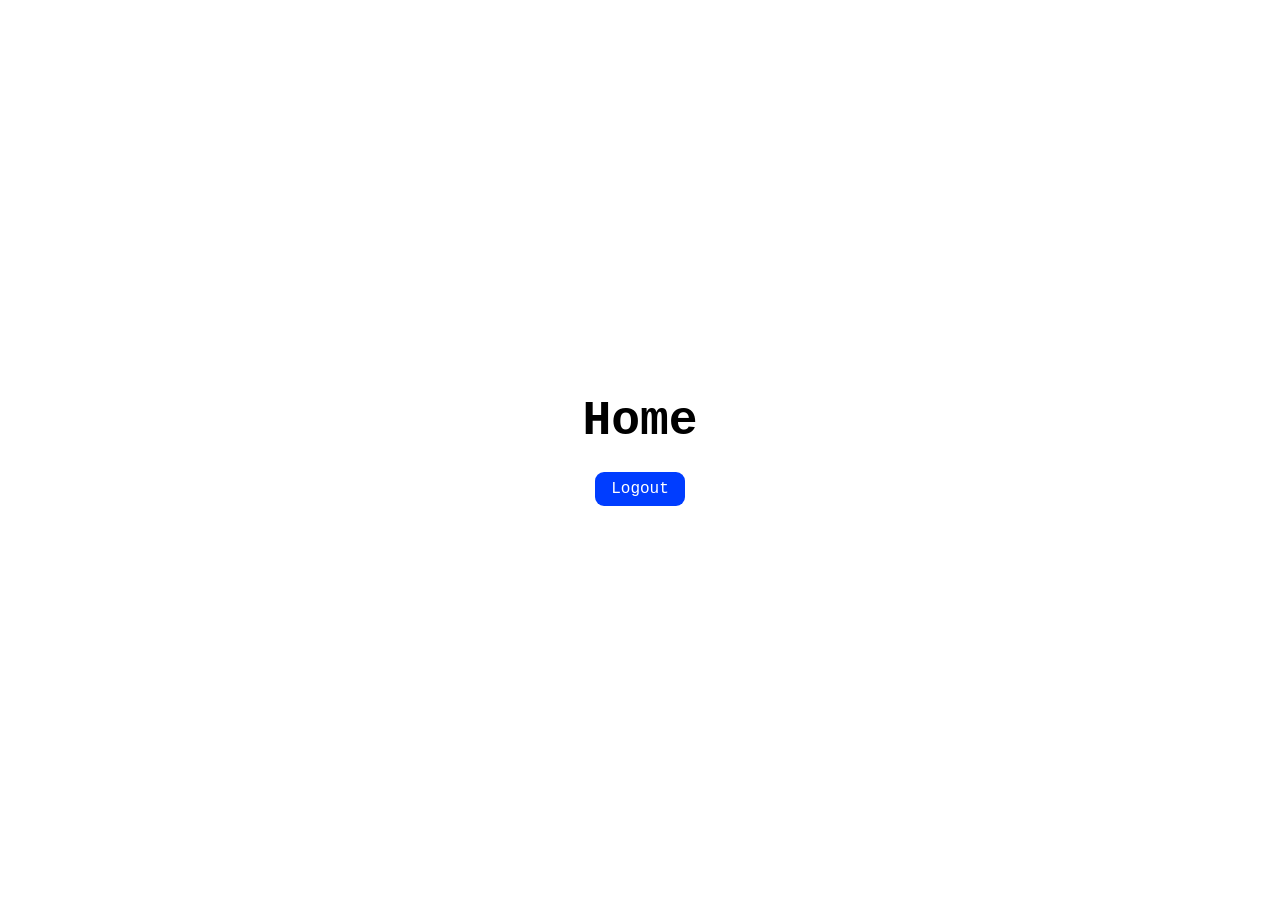
==== app/index.html @ 9e9d7cd9 "login & singup structure / acceso y registro estructura" ====
<!DOCTYPE html>
<html lang="en">
<head>
    <meta charset="UTF-8">
    <meta http-equiv="X-UA-Compatible" content="IE=edge">
    <meta name="viewport" content="width=device-width, initial-scale=1.0">
    <link rel="stylesheet" href="../css/styles.css">
    <title>Home</title>
</head>
<body>
    <section>
        <h1>Home</h1>
        <button id="logout">Logout</button>
    </section>
    <script src="js/index.js"></script>
</body>
</html>
---- css/styles.css ----
:root{
    --font-mono: ui-monospace, Menlo, Monaco, 'Cascadia Mono', 'Segoe UI Mono',
    'Roboto Mono', 'Oxygen Mono', 'Ubuntu Monospace', 'Source Code Pro',
    'Fira Mono', 'Droid Sans Mono', 'Courier New', monospace;
    --transition: all 0.1s cubic-bezier(0.645, 0.045, 0.355, 1)
}

*{
    margin:0;
    padding:0;
    box-sizing: border-box;
}

body{
    font-family: var(--font-mono);
}

section{
    display:flex;
    flex-wrap: wrap;
    height: 100vh;
    align-items: center;
    justify-content: center;
    flex-direction: column;
    padding: 1em;
}

section h1{
    font-size: 3em;
}

section h2{
    text-align: center;
    width: 100%;
    margin-bottom: 1em;
    font-size: 2.5;
}

section form{
    padding: 1.5em;
    display: flex;
    flex-wrap: wrap;
    max-width: 500px;
    border-radius: 20px;
    border: 2px solid rgba(0,0,0,.1);
}

section fomr label{
    width: 100%;
    padding:0.2em;
    margin-bottom: 0.5em;
}

section form input{
    width: 100%;
    margin-bottom: 1em;
    padding: 0.8em;
    border-radius: 9px;
    border:none;
    outline-color:#003DFF;
    background-color: #eee;
}

section form input[type='submit']{
    margin-top:1.5em;
    background-color: #003DFF;
    color: #fff;
    font-family: var(--font-mono);
    transition: var(--transition);
}

section form input[type='submit']:active{
    transform: scale(0.97);
}

section p{
    margin-top: 1.5em;
}

section p a{
    text-decoration:none;
    color:#003DFF;
}

/* HOME */

section button{
    background-color: #003DFF;
    color: #fff;
    font-family: var(--font-mono);
    transition: var(--transition);
    border:none;
    padding: 0.5em 1em;
    border-radius: 9px;
    margin-top: 1.5em;
    font-size: 1em;
}
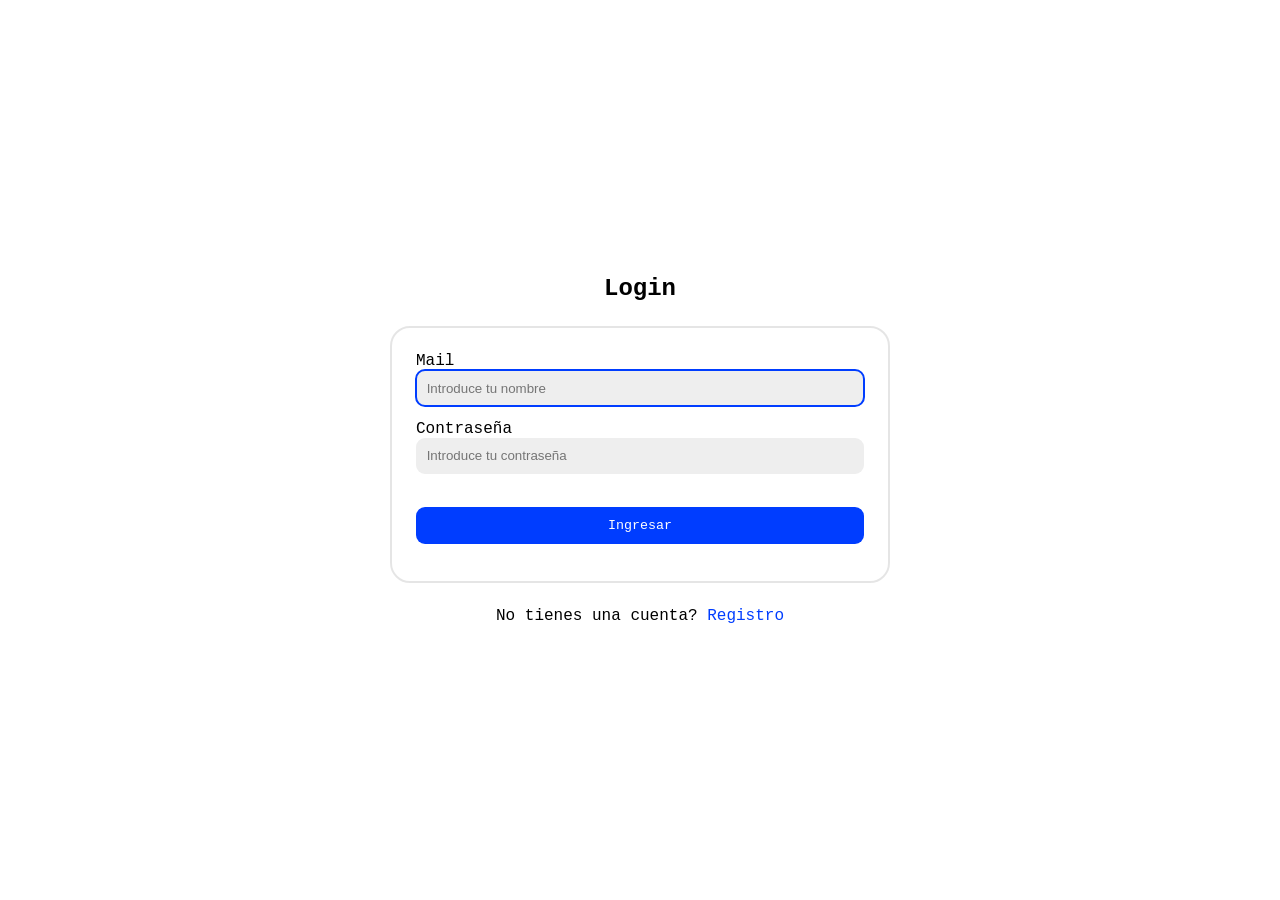
==== commit 4d089918: "link fix > index" ====
--- a/app/index.html
+++ b/app/index.html
@@ -5,13 +5,13 @@
     <meta http-equiv="X-UA-Compatible" content="IE=edge">
     <meta name="viewport" content="width=device-width, initial-scale=1.0">
     <link rel="stylesheet" href="../css/styles.css">
+    <script src="../js/index.js" defer></script>
     <title>Home</title>
 </head>
 <body>
     <section>
         <h1>Home</h1>
         <button id="logout">Logout</button>
-    </section>
-    <script src="js/index.js"></script>
+    </section> 
 </body>
 </html>
